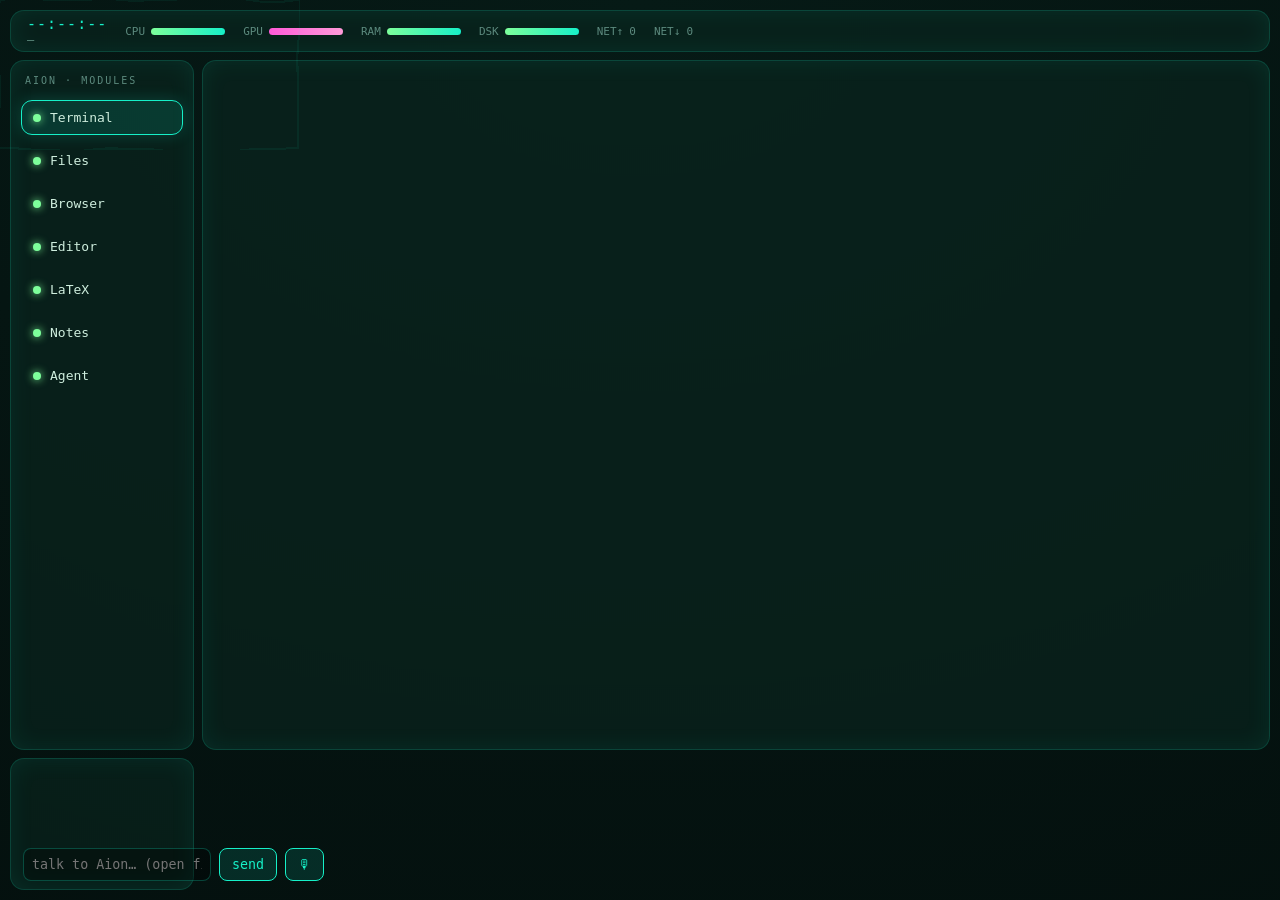
==== static/index.html @ 19a9f488 "feat(web): standalone organic HUD prototype — real LLM, live micro/latex PTYs, file/notes graphs, De" ====
<!DOCTYPE html>
<html lang="en">
<head>
<meta charset="utf-8"/>
<meta name="viewport" content="width=device-width, initial-scale=1"/>
<title>AION · AI-OS</title>
<style>
  :root{
    --bg:#04100e; --bg2:#061a16; --cyan:#16f0c8; --green:#7dff9b;
    --mag:#ff5ad8; --ink:#cfeede; --dim:#5c8a7e; --glass:rgba(12,40,34,.55);
  }
  *{box-sizing:border-box}
  html,body{margin:0;height:100%;background:radial-gradient(120% 120% at 50% 0%,var(--bg2),var(--bg));
    color:var(--ink);font-family:"JetBrains Mono",ui-monospace,Menlo,Consolas,monospace;overflow:hidden}
  /* organic breathing border via SVG turbulence */
  .hud{position:fixed;inset:0;display:grid;grid-template-rows:42px 1fr 132px;
    grid-template-columns:184px 1fr;gap:8px;padding:10px}
  .glass{background:var(--glass);border:1px solid rgba(22,240,200,.18);
    border-radius:14px;backdrop-filter:blur(6px);box-shadow:0 0 24px rgba(22,240,200,.08) inset}
  /* TOP STATUS BAR */
  #top{grid-column:1/3;display:flex;align-items:center;gap:18px;padding:0 16px;overflow:hidden}
  #top .clock{font-size:15px;color:var(--cyan);letter-spacing:1px}
  #top .date{color:var(--dim);font-size:12px}
  .meter{display:flex;align-items:center;gap:6px;font-size:11px;color:var(--dim)}
  .bar{width:74px;height:7px;border-radius:6px;background:rgba(255,255,255,.06);overflow:hidden}
  .bar>i{display:block;height:100%;background:linear-gradient(90deg,var(--green),var(--cyan));
    box-shadow:0 0 8px var(--cyan);transition:width .4s}
  .bar.gpu>i{background:linear-gradient(90deg,var(--mag),#ff9ad8)}
  /* LEFT RAIL */
  #rail{display:flex;flex-direction:column;gap:8px;padding:12px 10px;overflow:auto}
  #rail .title{color:var(--dim);font-size:10px;letter-spacing:2px;margin:2px 4px 6px}
  .app{display:flex;align-items:center;gap:9px;padding:9px 11px;border-radius:11px;
    cursor:pointer;color:var(--ink);border:1px solid transparent;transition:.2s;font-size:13px}
  .app:hover{border-color:rgba(22,240,200,.4);background:rgba(22,240,200,.06);transform:translateX(3px)}
  .app.on{border-color:var(--cyan);background:rgba(22,240,200,.12);box-shadow:0 0 16px rgba(22,240,200,.18)}
  .app .dot{width:8px;height:8px;border-radius:50%;background:var(--green);box-shadow:0 0 8px var(--green)}
  /* STAGE */
  #stage{position:relative;padding:8px;overflow:hidden}
  .mod{position:absolute;inset:8px;display:none;flex-direction:column}
  .mod.on{display:flex}
  #term pre{margin:0;flex:1;overflow:auto;font-size:13px;line-height:1.15;white-space:pre;
    color:var(--green);text-shadow:0 0 6px rgba(125,255,155,.4);padding:8px}
  canvas{width:100%;height:100%;display:block}
  .row{display:flex;gap:8px;align-items:center;padding:6px}
  input,textarea,button,select{font-family:inherit}
  input[type=text],textarea{background:rgba(0,0,0,.3);border:1px solid rgba(22,240,200,.25);
    color:var(--ink);border-radius:8px;padding:8px}
  button{background:rgba(22,240,200,.12);border:1px solid var(--cyan);color:var(--cyan);
    border-radius:8px;padding:8px 12px;cursor:pointer}
  button:hover{background:rgba(22,240,200,.22)}
  textarea{flex:1;resize:none;font-size:13px}
  iframe{flex:1;border:0;background:#fff;border-radius:10px}
  .hint{color:var(--dim);font-size:11px;padding:4px 8px}
  /* BOTTOM AI STRIP */
  #ai{padding:8px 12px;display:flex;flex-direction:column;gap:6px}
  #transcript{flex:1;overflow:auto;font-size:12px;color:var(--ink)}
  #transcript .u{color:var(--dim)} #transcript .a{color:var(--cyan)}
  #aibar{display:flex;gap:8px}
  #aibar input{flex:1}
  .pulse{animation:breathe 3.4s ease-in-out infinite}
  @keyframes breathe{0%,100%{filter:drop-shadow(0 0 6px rgba(22,240,200,.2))}
    50%{filter:drop-shadow(0 0 16px rgba(22,240,200,.5))}}
  /* agent-thinking hue shift */
  body.thinking{animation:hue 1.6s ease-in-out infinite}
  @keyframes hue{0%,100%{filter:hue-rotate(0deg) saturate(1)}
    50%{filter:hue-rotate(18deg) saturate(1.25)}}
  /* organic svg overlay */
  #organic{position:fixed;inset:0;pointer-events:none;z-index:50;opacity:.06}
</style>
</head>
<body>
<svg id="organic"><defs>
  <filter id="goo"><feTurbulence type="fractalNoise" baseFrequency="0.012" numOctaves="2" result="n">
    </feTurbulence><feDisplacementMap in="SourceGraphic" in2="n" scale="14"/></filter>
</defs><rect width="100%" height="100%" filter="url(#goo)" fill="none" stroke="#16f0c8" stroke-width="2"/></svg>

<div class="hud pulse">
  <!-- TOP BAR -->
  <div id="top" class="glass">
    <div><div class="clock" id="clk">--:--:--</div><div class="date" id="dt">—</div></div>
    <div class="meter">CPU<div class="bar"><i id="m-cpu"></i></div></div>
    <div class="meter">GPU<div class="bar gpu"><i id="m-gpu"></i></div></div>
    <div class="meter">RAM<div class="bar"><i id="m-mem"></i></div></div>
    <div class="meter">DSK<div class="bar"><i id="m-disk"></i></div></div>
    <div class="meter">NET↑<span id="m-up">0</span></div>
    <div class="meter">NET↓<span id="m-down">0</span></div>
  </div>

  <!-- LEFT RAIL -->
  <div id="rail" class="glass">
    <div class="title">AION · MODULES</div>
    <div class="app on" data-mod="term"><span class="dot"></span>Terminal</div>
    <div class="app" data-mod="files"><span class="dot"></span>Files</div>
    <div class="app" data-mod="browser"><span class="dot"></span>Browser</div>
    <div class="app" data-mod="editor"><span class="dot"></span>Editor</div>
    <div class="app" data-mod="latex"><span class="dot"></span>LaTeX</div>
    <div class="app" data-mod="notes"><span class="dot"></span>Notes</div>
    <div class="app" data-mod="agent"><span class="dot"></span>Agent</div>
  </div>

  <!-- STAGE -->
  <div id="stage" class="glass">
    <div class="mod on" id="mod-term"><pre id="term"></pre></div>

    <div class="mod" id="mod-files">
      <div class="row"><span class="hint">ORGANIC FILE VISUALIZER</span>
        <input type="text" id="fpath" value="/home/gio" style="flex:1">
        <button id="fgo">map</button></div>
      <canvas id="fcan"></canvas>
    </div>

    <div class="mod" id="mod-browser">
      <div class="row"><span class="hint">SPEAK or TYPE → search</span>
        <input type="text" id="burl" placeholder="https://… or ddg 'query'" style="flex:1">
        <button id="bgo">open</button>
        <button id="bmic">🎙 voice</button></div>
      <iframe id="bwin" src="about:blank"></iframe>
    </div>

    <div class="mod" id="mod-editor">
      <div class="row"><span class="hint">EDITOR · live micro TUI</span>
        <input type="text" id="efile" value="/home/gio/aion/notes/welcome.md" style="flex:1">
        <button id="ego">open in micro</button><button id="ecl">close</button></div>
      <pre id="eterm" style="flex:1;color:var(--green);font-size:13px;line-height:1.15;padding:8px;background:rgba(0,0,0,.3)"></pre>
    </div>

    <div class="mod" id="mod-latex">
      <div class="row"><span class="hint">LATEX</span><button id="lgo">compile</button>
        <a id="lpdf" href="#" style="color:var(--cyan)"></a></div>
      <textarea id="ltex">\documentclass{article}\begin{document}
\section*{Aion}\textbf{Hello} from the AI-OS.
\end{document}</textarea>
      <pre id="llog" class="hint" style="height:60px;overflow:auto"></pre>
    </div>

    <div class="mod" id="mod-notes">
      <div class="row"><span class="hint">VAULT GRAPH (Obsidian-style, organic)</span>
        <select id="nlist"></select><button id="nload">load</button></div>
      <div style="display:flex;flex:1;min-height:0">
        <canvas id="ncan" style="flex:1"></canvas>
        <textarea id="ntext" style="flex:1" placeholder="edit note…"></textarea>
      </div>
      <div class="row"><button id="nsave">save note</button></div>
    </div>

    <div class="mod" id="mod-agent">
      <div class="row"><span class="hint">AGENT LAYER — type a command, or use the strip below</span></div>
      <pre id="agentview" style="flex:1;color:var(--cyan);font-size:13px;padding:8px"></pre>
    </div>
  </div>

  <!-- BOTTOM AI STRIP -->
  <div id="ai" class="glass">
    <div id="transcript"></div>
    <div id="aibar"><input type="text" id="cmd" placeholder="talk to Aion… (open files / new note / search web)">
      <button id="csend">send</button><button id="cmic">🎙</button></div>
  </div>
</div>

<script>
const $=s=>document.querySelector(s);
// ── module switching
document.querySelectorAll('.app').forEach(a=>a.onclick=()=>{
  document.querySelectorAll('.app').forEach(x=>x.classList.remove('on'));
  document.querySelectorAll('.mod').forEach(x=>x.classList.remove('on'));
  a.classList.add('on'); $('#mod-'+a.dataset.mod).classList.add('on');
  if(a.dataset.mod==='files') drawGraph('fcan','/api/files?path='+encodeURIComponent($('#fpath').value));
  if(a.dataset.mod==='notes') loadNotes();
});
// ── top bar live stats
let ws=new WebSocket(`ws://${location.host}/ws/events`);
ws.onmessage=e=>{const d=JSON.parse(e.data);if(d.type!=='stats')return;
  $('#clk').textContent=d.time; $('#dt').textContent=d.date;
  $('#m-cpu').style.width=d.cpu+'%'; $('#m-mem').style.width=d.mem+'%';
  $('#m-disk').style.width=d.disk+'%';
  $('#m-gpu').style.width=(d.gpu==null?0:d.gpu)+'%';
  $('#m-up').textContent=(d.net_up/1e6).toFixed(1)+'M';
  $('#m-down').textContent=(d.net_down/1e6).toFixed(1)+'M';};
// ── terminal PTY
let tws=new WebSocket(`ws://${location.host}/ws/term`);
let tbuf=[];
tws.onmessage=e=>{const d=JSON.parse(e.data);if(d.type==='screen'){
  $('#term').textContent=d.lines.join('\n');
  $('#term').scrollTop=$('#term').scrollHeight;}};
$('#term').onclick=()=>{};
document.addEventListener('keydown',ev=>{
  if($('#mod-term').classList.contains('on') && document.activeElement.tagName!=='INPUT'
     && document.activeElement.tagName!=='TEXTAREA'){
    ev.preventDefault();
    let k=ev.key;
    if(k==='Enter')k='\r'; else if(k==='Backspace')k='\b';
    else if(k.length>1) return;
    tws.send(JSON.stringify({type:'input',data:k}));
  }
});
// ── editor: live micro TUI via dedicated PTY
let ews=null;
function eOpen(){
  if(ews) return;
  ews=new WebSocket(`ws://${location.host}/ws/editor`);
  ews.onmessage=e=>{const d=JSON.parse(e.data);if(d.type==='screen'){
    $('#eterm').textContent=d.lines.join('\n');$('#eterm').scrollTop=$('#eterm').scrollHeight;}};
  ews.onopen=()=>ews.send(JSON.stringify({type:'open',file:$('#efile').value}));
}
function eClose(){if(ews){ews.send(JSON.stringify({type:'close'}));ews.close();ews=null;$('#eterm').textContent='';}}
$('#ego').onclick=eOpen; $('#ecl').onclick=eClose;
document.addEventListener('keydown',ev=>{
  if($('#mod-editor').classList.contains('on') && ews && document.activeElement.tagName!=='INPUT'){
    ev.preventDefault();let k=ev.key;
    if(k==='Enter')k='\r';else if(k==='Backspace')k='\b';else if(k.length>1)return;
    ews.send(JSON.stringify({type:'input',data:k}));}});
// ── files organic graph
async function drawGraph(cid,url){
  const c=$('#'+cid); const ctx=c.getContext('2d');
  const r=await fetch(url); const g=await r.json();
  layout(g); render();
  function layout(g){const W=c.width=c.clientWidth,H=c.clientHeight=c.clientHeight;
    g.nodes.forEach((n,i)=>{const a=i/g.nodes.length*6.28;n.x=W/2+Math.cos(a)*Math.min(W,H)*0.3;
      n.y=H/2+Math.sin(a)*Math.min(W,H)*0.3;n.vx=0;n.vy=0;});
    for(let k=0;k<120;k++){g.edges.forEach(e=>{const s=g.nodes.find(n=>n.id==e.s),
      t=g.nodes.find(n=>n.id==e.t);if(!s||!t)return;const dx=t.x-s.x,dy=t.y-s.y,
      d=Math.hypot(dx,dy)||1;const f=(d-90)/d*0.04;
      s.vx+=dx*f;s.vy+=dy*f;t.vx-=dx*f;t.vy-=dy*f;});
      g.nodes.forEach(n=>{n.x+=n.vx;n.y+=n.vy;n.vx*=0.85;n.vy*=0.85;});}}
  function render(){
    const t=performance.now()/2600;
    g.nodes.forEach((n,i)=>{n._ox=n._ox??n.x;n._oy=n._oy??n.y;
      n.x=n._ox+Math.sin(t+i)*4; n.y=n._oy+Math.cos(t*0.9+i)*4;});
    ctx.clearRect(0,0,c.width,c.height);
    ctx.strokeStyle='rgba(22,240,200,.25)';ctx.lineWidth=1;
    g.edges.forEach(e=>{const s=g.nodes.find(n=>n.id==e.s),t=g.nodes.find(n=>n.id==e.t);
      if(!s||!t)return;ctx.beginPath();ctx.moveTo(s.x,s.y);ctx.lineTo(t.x,t.y);ctx.stroke();});
    g.nodes.forEach(n=>{
      const pulse=1+0.12*Math.sin(performance.now()/600+n.x);
      ctx.beginPath();ctx.arc(n.x,n.y,n.r*pulse,0,6.28);
      ctx.fillStyle=n.kind==='dir'?'#16f0c8':(n.kind==='note'?'#ff5ad8':'#7dff9b');
      ctx.shadowColor=ctx.fillStyle;ctx.shadowBlur=14;ctx.fill();ctx.shadowBlur=0;
      ctx.fillStyle='#cfeede';ctx.font='10px monospace';ctx.fillText(n.label,n.x+10,n.y+3);});}
  setInterval(render,40); // gentle living drift
}
$('#fgo').onclick=()=>drawGraph('fcan','/api/files?path='+encodeURIComponent($('#fpath').value));
// ── browser + voice-to-search
$('#bgo').onclick=async()=>{let u=$('#burl').value;
  if(/^https?:\/\//.test(u)){ $('#bwin').src=u; return; }
  // natural-language / search query -> real deepsearch backend
  const r=await fetch('/api/search',{method:'POST',headers:{'content-type':'application/json'},
    body:JSON.stringify({query:u})}); const d=await r.json();
  let h='<div style="padding:10px;font-family:monospace">';
  (d.results||[]).forEach(res=>{h+=`<p><a href="${res.url}" target="_blank" style="color:#16f0c8">${res.title}</a><br><span style="color:#5c8a7e;font-size:11px">${res.snippet.slice(0,140)}</span></p>`;});
  h+='</div>';
  $('#bwin').srcdoc=h;};
async function speech(){ // stub: real path = getUserMedia -> WS -> faster-whisper
  $('#burl').value='[voice: STT stub — wire getUserMedia→/ws/voice→faster-whisper]';
}
$('#bmic').onclick=speech;
// ── latex
$('#lgo').onclick=async()=>{const r=await fetch('/api/latex',{method:'POST',
  headers:{'content-type':'application/json'},body:JSON.stringify({src:$('#ltex').value})});
  const d=await r.json();$('#llog').textContent=d.log;$('#lpdf').textContent=d.ok?'open PDF':'';
  if(d.ok)$('#lpdf').href=d.pdf;};
// ── notes
async function loadNotes(){const r=await fetch('/api/notes');const g=await r.json();
  $('#nlist').innerHTML=g.nodes.map(n=>`<option>${n.id}</option>`).join('');
  drawGraph('ncan','/api/notes');
  $('#nload').onclick=async()=>{const nm=$('#nlist').value;const rr=await fetch('/api/notes/content?name='+nm);
    const d=await rr.json();$('#ntext').value=d.text;};}
$('#nsave').onclick=async()=>{const nm=$('#nlist').value;await fetch('/api/notes/save',{method:'POST',
  headers:{'content-type':'application/json'},body:JSON.stringify({name:nm,text:$('#ntext').value})});
  loadNotes();};
// ── agent strip
async function send(text){text=text.trim();if(!text)return;
  $('#transcript').insertAdjacentHTML('beforeend',`<div class="u">› ${text}</div>`);
  document.body.classList.add('thinking');
  const r=await fetch('/api/agent',{method:'POST',headers:{'content-type':'application/json'},
    body:JSON.stringify({text})});const d=await r.json();
  document.body.classList.remove('thinking');
  let html=`<div class="a">◦ ${d.reply}</div>`;
  if(d.searched && d.sources && d.sources.length){
    html+=`<div class="src">⌖ sources:`;
    d.sources.slice(0,4).forEach(s=>{html+=` <a href="${s.url}" target="_blank" style="color:var(--dim)">${s.title.slice(0,40)}</a>`;});
    html+=`</div>`;
  }
  $('#transcript').insertAdjacentHTML('beforeend',html);
  $('#agentview').textContent=d.reply;
  $('#transcript').scrollTop=$('#transcript').scrollHeight;}
$('#csend').onclick=()=>{send($('#cmd').value);$('#cmd').value='';};
$('#cmd').onkeydown=e=>{if(e.key==='Enter'){$('#csend').click();}};
$('#cmic').onclick=speech;
</script>
</body>
</html>
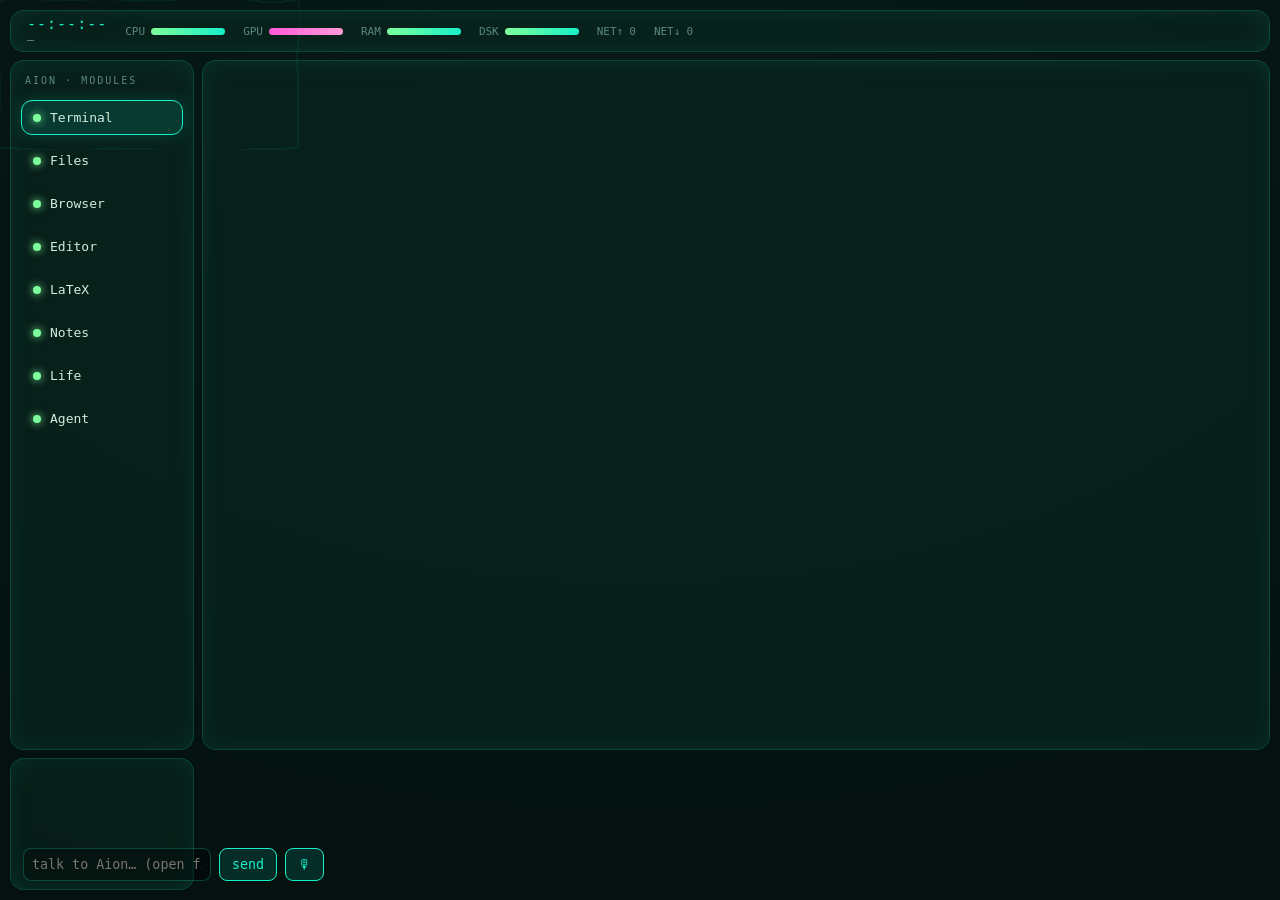
==== commit afd6ea0a: "feat(web): mirror Iron Man HUD into the web UI (vault graph + Life panel) Step 6 of the HUD plan: th" ====
--- a/static/index.html
+++ b/static/index.html
@@ -95,6 +95,7 @@
     <div class="app" data-mod="editor"><span class="dot"></span>Editor</div>
     <div class="app" data-mod="latex"><span class="dot"></span>LaTeX</div>
     <div class="app" data-mod="notes"><span class="dot"></span>Notes</div>
+    <div class="app" data-mod="life"><span class="dot"></span>Life</div>
     <div class="app" data-mod="agent"><span class="dot"></span>Agent</div>
   </div>
 
@@ -141,6 +142,12 @@
         <textarea id="ntext" style="flex:1" placeholder="edit note…"></textarea>
       </div>
       <div class="row"><button id="nsave">save note</button></div>
+    </div>
+
+    <div class="mod" id="mod-life">
+      <div class="row"><span class="hint">REAL LIFE — steps · heart-rate · sleep · calories</span>
+        <button id="lrefresh">refresh</button></div>
+      <div id="lifeview" style="flex:1;display:flex;flex-direction:column;gap:10px;padding:8px;overflow:auto"></div>
     </div>
 
     <div class="mod" id="mod-agent">
@@ -166,6 +173,7 @@
   a.classList.add('on'); $('#mod-'+a.dataset.mod).classList.add('on');
   if(a.dataset.mod==='files') drawGraph('fcan','/api/files?path='+encodeURIComponent($('#fpath').value));
   if(a.dataset.mod==='notes') loadNotes();
+  if(a.dataset.mod==='life') loadLife();
 });
 // ── top bar live stats
 let ws=new WebSocket(`ws://${location.host}/ws/events`);
@@ -237,6 +245,18 @@
       ctx.shadowColor=ctx.fillStyle;ctx.shadowBlur=14;ctx.fill();ctx.shadowBlur=0;
       ctx.fillStyle='#cfeede';ctx.font='10px monospace';ctx.fillText(n.label,n.x+10,n.y+3);});}
   setInterval(render,40); // gentle living drift
+  // navigate: click a dir node -> descend; click root -> ascend
+  c.onclick=(ev)=>{const rect=c.getBoundingClientRect();const mx=ev.clientX-rect.left,
+    my=ev.clientY-rect.top;let hit=null,hd=1e9;
+    g.nodes.forEach(n=>{const d=Math.hypot(n.x-mx,n.y-my);if(d<hd){hd=d;hit=n;}});
+    if(hit && hd<24 && hit.kind==='dir'){
+      const cur=$('#fpath').value.trim()||'/';
+      const base=g.path.split('/').filter(Boolean).pop()||g.path;
+      const next = hit.id===base
+        ? (cur.replace(/\/[^/]+$/,'')||'/')
+        : (cur.replace(/\/$/,'')+'/'+hit.id);
+      $('#fpath').value=next; drawGraph('fcan','/api/files?path='+encodeURIComponent(next));
+    }};
 }
 $('#fgo').onclick=()=>drawGraph('fcan','/api/files?path='+encodeURIComponent($('#fpath').value));
 // ── browser + voice-to-search
@@ -249,10 +269,24 @@
   (d.results||[]).forEach(res=>{h+=`<p><a href="${res.url}" target="_blank" style="color:#16f0c8">${res.title}</a><br><span style="color:#5c8a7e;font-size:11px">${res.snippet.slice(0,140)}</span></p>`;});
   h+='</div>';
   $('#bwin').srcdoc=h;};
-async function speech(){ // stub: real path = getUserMedia -> WS -> faster-whisper
-  $('#burl').value='[voice: STT stub — wire getUserMedia→/ws/voice→faster-whisper]';
+async function speech(target, btn){
+  const SR = window.SpeechRecognition || window.webkitSpeechRecognition;
+  if(!SR){ $(target).value='[voice: Web Speech API unavailable in this browser]'; return; }
+  if(_rec && _rec._active){ _rec.stop(); return; }
+  const rec = new SR(); rec.lang='en-US'; rec.interimResults=true; rec.continuous=false;
+  rec._active=true; _rec=rec;
+  btn.textContent='● listening...'; btn.style.color='#ff5ad8';
+  rec.onresult=(e)=>{let t='';for(let i=e.resultIndex;i<e.results.length;i++)t+=e.results[i][0].transcript;
+    $(target).value=t;
+    if(e.results[e.results.length-1].isFinal){ rec.stop(); }};
+  rec.onend=()=>{rec._active=false; btn.textContent='🎙 voice'; btn.style.color='';
+    const v=$(target).value.trim(); if(v){ if(target==='#burl') $('#bgo').click(); else $('#csend').click(); }};
+  rec.onerror=()=>{rec._active=false; btn.textContent='🎙 voice'; btn.style.color=''; $(target).value+=' [voice error]';};
+  try{ rec.start(); }catch(e){ btn.textContent='🎙 voice'; }
 }
-$('#bmic').onclick=speech;
+let _rec=null;
+$('#bmic').onclick=()=>speech('#burl',$('#bmic')[0]);
+$('#cmic').onclick=()=>speech('#cmd',$('#cmic')[0]);
 // ── latex
 $('#lgo').onclick=async()=>{const r=await fetch('/api/latex',{method:'POST',
   headers:{'content-type':'application/json'},body:JSON.stringify({src:$('#ltex').value})});
@@ -267,6 +301,24 @@
 $('#nsave').onclick=async()=>{const nm=$('#nlist').value;await fetch('/api/notes/save',{method:'POST',
   headers:{'content-type':'application/json'},body:JSON.stringify({name:nm,text:$('#ntext').value})});
   loadNotes();};
+// ── life (real-life stats)
+async function loadLife(){const r=await fetch('/api/health');const d=await r.json();
+  const el=$('#lifeview');
+  if(!d.ok){el.innerHTML=`<div class="hint">no health data — set AION_HEALTH_SOURCE (google/apple/json) + AION_HEALTH_PATH</div>`;return;}
+  const L=d.latest||{};
+  const card=(label,val,unit,col)=>`<div style="display:flex;justify-content:space-between;align-items:center;
+    padding:10px 12px;border:1px solid rgba(22,240,200,.2);border-radius:10px;background:rgba(22,240,200,.05)">
+    <span style="color:var(--dim);font-size:11px;letter-spacing:1px">${label}</span>
+    <span style="color:${col};font-size:20px;font-weight:bold">${val}<span style="font-size:11px;color:var(--dim)"> ${unit}</span></span></div>`;
+  const sp=(s)=>s&&s.length?`<div style="color:var(--green);font-size:18px;letter-spacing:2px;text-shadow:0 0 6px var(--green)">${s}</div>`:'';
+  el.innerHTML=
+    card('STEPS',L.steps||0,'', 'var(--green)')+
+    card('HEART RATE',L.heart_rate||0,'bpm','var(--mag)')+
+    card('SLEEP',L.sleep_hours||0,'h','var(--cyan)')+
+    card('ACTIVE',L.active_calories||0,'kcal','var(--green)')+
+    (d.series&&d.series.steps?`<div style="padding:6px 12px;color:var(--dim);font-size:11px">7-day steps trend</div>${sp(d.series.steps.map(v=>'▁▂▃▄▅▆▇█'[Math.min(7,Math.round(v/Math.max(1,...d.series.steps)*7))]).join(''))}`:'')+
+    `<div class="hint">source: ${d.source||'?'}</div>`;}
+$('#lrefresh').onclick=loadLife;
 // ── agent strip
 async function send(text){text=text.trim();if(!text)return;
   $('#transcript').insertAdjacentHTML('beforeend',`<div class="u">› ${text}</div>`);
